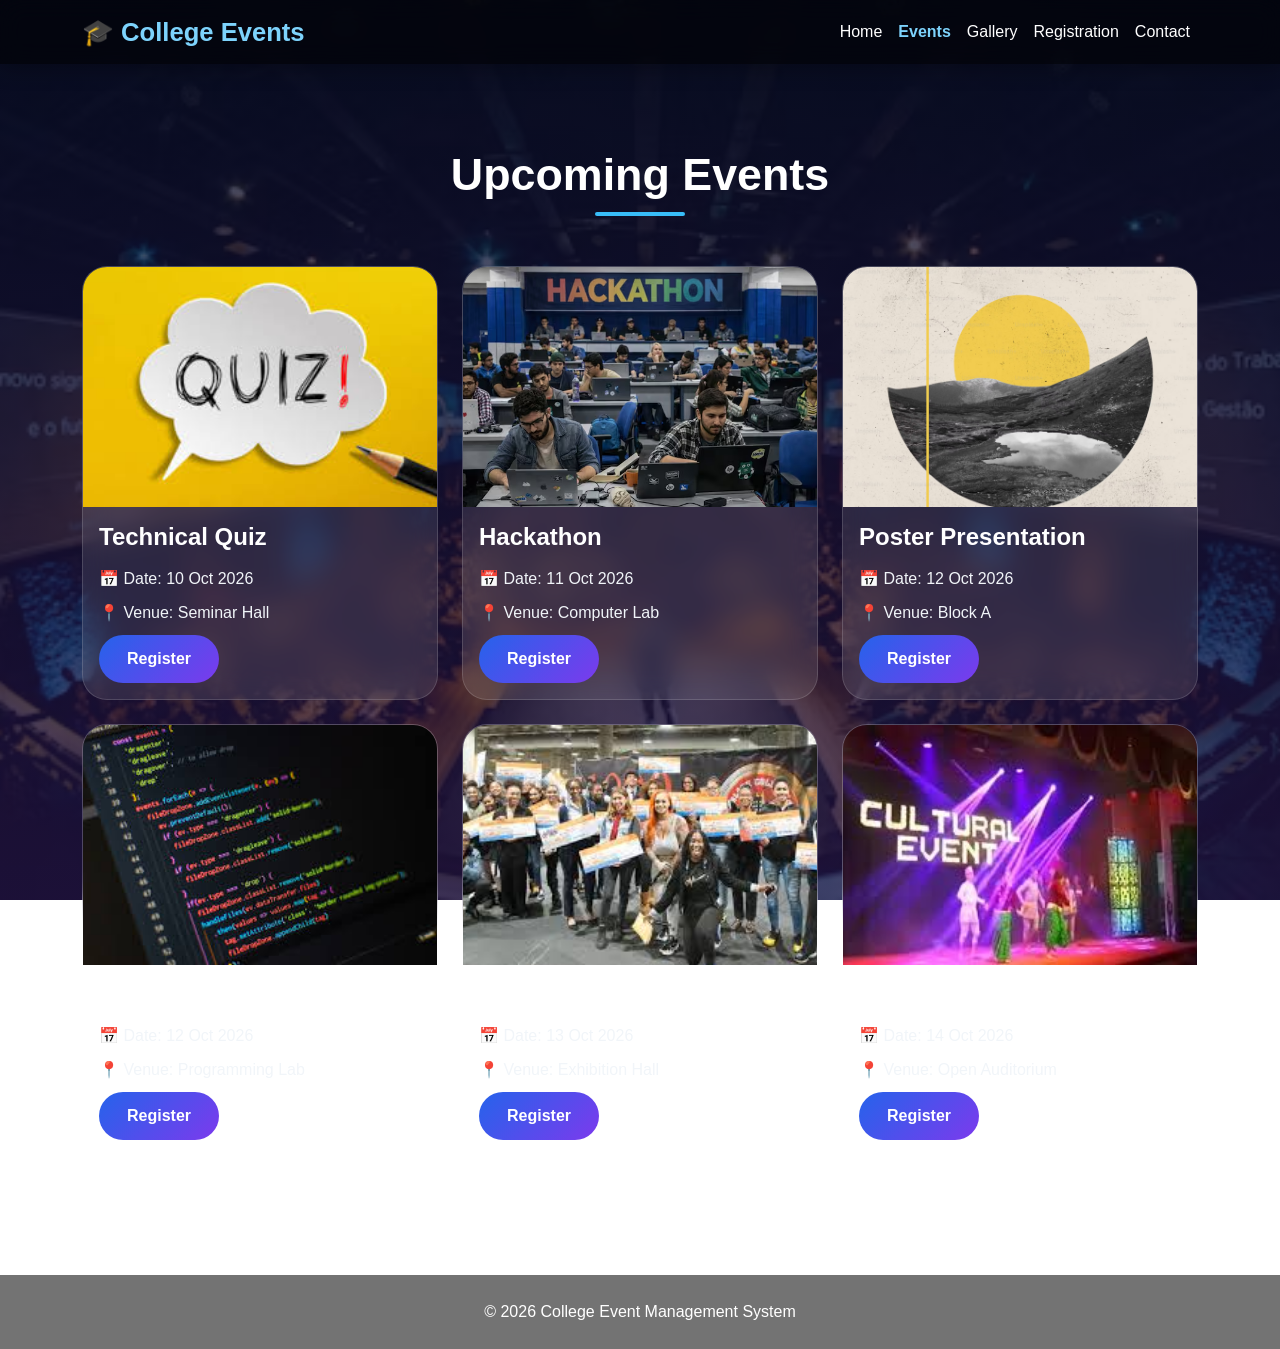
==== events.html @ 019e194a "events  page added" ====
<!DOCTYPE html>
<html lang="en">
<head>
<meta charset="UTF-8">
<meta name="viewport" content="width=device-width, initial-scale=1">

<title>Events | College Event Management</title>

<link href="https://cdn.jsdelivr.net/npm/bootstrap@5.3.3/dist/css/bootstrap.min.css" rel="stylesheet">
<link rel="stylesheet" href="css/style.css">

</head>
<body>

<!-- Navbar -->

<nav class="navbar navbar-expand-lg navbar-dark fixed-top">

<div class="container">

<a class="navbar-brand" href="index.html">
🎓 College Events
</a>

<button class="navbar-toggler"
type="button"
data-bs-toggle="collapse"
data-bs-target="#navbarNav">

<span class="navbar-toggler-icon"></span>

</button>

<div class="collapse navbar-collapse" id="navbarNav">

<ul class="navbar-nav ms-auto">

<li class="nav-item">
<a class="nav-link" href="index.html">Home</a>
</li>

<li class="nav-item">
<a class="nav-link active" href="events.html">Events</a>
</li>

<li class="nav-item">
<a class="nav-link" href="gallery.html">Gallery</a>
</li>

<li class="nav-item">
<a class="nav-link" href="registration.html">Registration</a>
</li>

<li class="nav-item">
<a class="nav-link" href="contact.html">Contact</a>
</li>

</ul>

</div>

</div>

</nav>

<!-- Events Section -->

<section class="container py-5" style="margin-top:100px;">

<h1 class="section-title">
Upcoming Events
</h1>

<div class="row g-4">

<!-- Event 1 -->

<div class="col-lg-4 col-md-6">

<div class="card glass-card h-100">

<img src="images/quiz.jpg" class="card-img-top" alt="Technical Quiz">

<div class="card-body">

<h4 class="card-title">Technical Quiz</h4>

<p>📅 Date: 10 Oct 2026</p>

<p>📍 Venue: Seminar Hall</p>

<a href="registration.html"
class="btn btn-custom">
Register
</a>

</div>

</div>

</div>

<!-- Event 2 -->

<div class="col-lg-4 col-md-6">

<div class="card glass-card h-100">

<img src="images/hackathon.avif" class="card-img-top" alt="Hackathon">

<div class="card-body">

<h4 class="card-title">Hackathon</h4>

<p>📅 Date: 11 Oct 2026</p>

<p>📍 Venue: Computer Lab</p>

<a href="registration.html"
class="btn btn-custom">
Register
</a>

</div>

</div>

</div>

<!-- Event 3 -->

<div class="col-lg-4 col-md-6">

<div class="card glass-card h-100">

<img src="images/poster.avif" class="card-img-top" alt="Poster Presentation">

<div class="card-body">

<h4 class="card-title">Poster Presentation</h4>

<p>📅 Date: 12 Oct 2026</p>

<p>📍 Venue: Block A</p>

<a href="registration.html"
class="btn btn-custom">
Register
</a>

</div>

</div>

</div>

<!-- Event 4 -->

<div class="col-lg-4 col-md-6">

<div class="card glass-card h-100">

<img src="images/coding.jpg" class="card-img-top" alt="Coding Contest">

<div class="card-body">

<h4 class="card-title">Coding Contest</h4>

<p>📅 Date: 12 Oct 2026</p>

<p>📍 Venue: Programming Lab</p>

<a href="registration.html"
class="btn btn-custom">
Register
</a>

</div>

</div>

</div>

<!-- Event 5 -->

<div class="col-lg-4 col-md-6">

<div class="card glass-card h-100">

<img src="images/expo.jpg" class="card-img-top" alt="Project Expo">

<div class="card-body">

<h4 class="card-title">Project Expo</h4>

<p>📅 Date: 13 Oct 2026</p>

<p>📍 Venue: Exhibition Hall</p>

<a href="registration.html"
class="btn btn-custom">
Register
</a>

</div>

</div>

</div>

<!-- Event 6 -->

<div class="col-lg-4 col-md-6">

<div class="card glass-card h-100">

<img src="images/cultural.jpg" class="card-img-top" alt="Cultural Fest">

<div class="card-body">

<h4 class="card-title">Cultural Fest</h4>

<p>📅 Date: 14 Oct 2026</p>

<p>📍 Venue: Open Auditorium</p>

<a href="registration.html"
class="btn btn-custom">
Register
</a>

</div>

</div>

</div>

</div>

</section>

<!-- Footer -->

<footer>

<p>
© 2026 College Event Management System
</p>

</footer>

<script src="https://cdn.jsdelivr.net/npm/bootstrap@5.3.3/dist/js/bootstrap.bundle.min.js"></script>

</body>
</html>
---- css/style.css ----
*{
    margin:0;
    padding:0;
    box-sizing:border-box;
    font-family:'Segoe UI', Tahoma, Geneva, Verdana, sans-serif;
}

html{
    scroll-behavior:smooth;
}

body{
    background:
    linear-gradient(
        rgba(8,15,40,0.75),
        rgba(35,20,70,0.75)
    ),
    url('../images/bg.avif');
    background-size:cover;
    background-position:center;
    background-attachment:fixed;
    min-height:100vh;
    color:white;
}

.navbar{
    background:rgba(0,0,0,0.55)!important;
    backdrop-filter:blur(12px);
    box-shadow:0 4px 20px rgba(0,0,0,0.3);
}

.navbar-brand{
    font-size:1.6rem;
    font-weight:bold;
    color:#7dd3fc !important;
}

.nav-link{
    color:white !important;
    font-weight:500;
    transition:0.3s;
}

.nav-link:hover{
    color:#7dd3fc !important;
}

.nav-link.active{
    color:#7dd3fc !important;
    font-weight:bold;
}

.hero-section{
    padding-top:180px;
    padding-bottom:120px;
    text-align:center;
}

.hero-section h1{
    font-size:4rem;
    font-weight:800;
    color:#ffffff;
    text-shadow:0 0 20px rgba(125,211,252,0.5);
}

.hero-section p{
    font-size:1.3rem;
    color:#e5e7eb;
    max-width:700px;
    margin:auto;
    margin-top:15px;
}

.section-title{
    text-align:center;
    font-size:2.8rem;
    font-weight:bold;
    margin-bottom:50px;
}

.section-title::after{
    content:"";
    display:block;
    width:90px;
    height:4px;
    background:#38bdf8;
    margin:10px auto;
    border-radius:10px;
}

.glass-card{
    background:rgba(255,255,255,0.10);
    border:1px solid rgba(255,255,255,0.15);
    backdrop-filter:blur(15px);
    border-radius:25px;
    color:white;
    overflow:hidden;
    transition:0.4s;
}

.glass-card:hover{
    transform:translateY(-10px);
    box-shadow:0 15px 35px rgba(0,0,0,0.35);
}

.glass-card img{
    height:240px;
    object-fit:cover;
    transition:0.5s;
}

.glass-card:hover img{
    transform:scale(1.08);
}

.card-title{
    font-weight:700;
    margin-bottom:15px;
}

.card-body p{
    margin-bottom:10px;
    color:#f1f5f9;
}

.btn-custom{
    background:linear-gradient(
        135deg,
        #2563eb,
        #7c3aed
    );
    border:none;
    color:white;
    padding:12px 28px;
    border-radius:40px;
    font-weight:bold;
    transition:0.3s;
    min-width:120px;
}

.btn-custom:hover{
    color:white;
    transform:translateY(-3px);
    box-shadow:0 0 20px rgba(124,58,237,0.5);
}

.carousel{
    border-radius:20px;
    overflow:hidden;
}

.carousel-img{
    height:550px;
    object-fit:cover;
}

.carousel-caption{
    background:rgba(0,0,0,0.5);
    border-radius:15px;
    padding:15px;
}

form{
    background:rgba(255,255,255,0.08);
    padding:30px;
    border-radius:20px;
    backdrop-filter:blur(10px);
}

.form-control,
.form-select{
    background:rgba(255,255,255,0.12);
    border:none;
    color:white;
    border-radius:12px;
    padding:12px;
}

.form-control::placeholder{
    color:#d1d5db;
}

.form-control:focus,
.form-select:focus{
    background:rgba(255,255,255,0.18);
    color:white;
    box-shadow:0 0 10px #38bdf8;
}

.table{
    background:white;
    border-radius:15px;
    overflow:hidden;
}

.table thead{
    background:#2563eb;
    color:white;
}

.gallery-img{
    height:280px;
    object-fit:cover;
    transition:0.4s;
}

.gallery-img:hover{
    transform:scale(1.05);
}

.accordion-item{
    border:none;
    border-radius:12px;
    overflow:hidden;
    margin-bottom:10px;
}

.accordion-button{
    font-weight:600;
}

.alert{
    border-radius:15px;
}

section{
    padding-top:20px;
    padding-bottom:20px;
}

footer{
    margin-top:70px;
    padding:25px;
    text-align:center;
    background:rgba(0,0,0,0.55);
    backdrop-filter:blur(10px);
}

footer p{
    margin-bottom:0;
}

.social-links a{
    text-decoration:none;
    color:white;
    margin-right:15px;
    font-size:18px;
    transition:0.3s;
}

.social-links a:hover{
    color:#38bdf8;
}

@media(max-width:768px){

    .hero-section{
        padding-top:130px;
    }

    .hero-section h1{
        font-size:2.5rem;
    }

    .hero-section p{
        font-size:1rem;
    }

    .carousel-img{
        height:250px;
    }

    .section-title{
        font-size:2rem;
    }
}
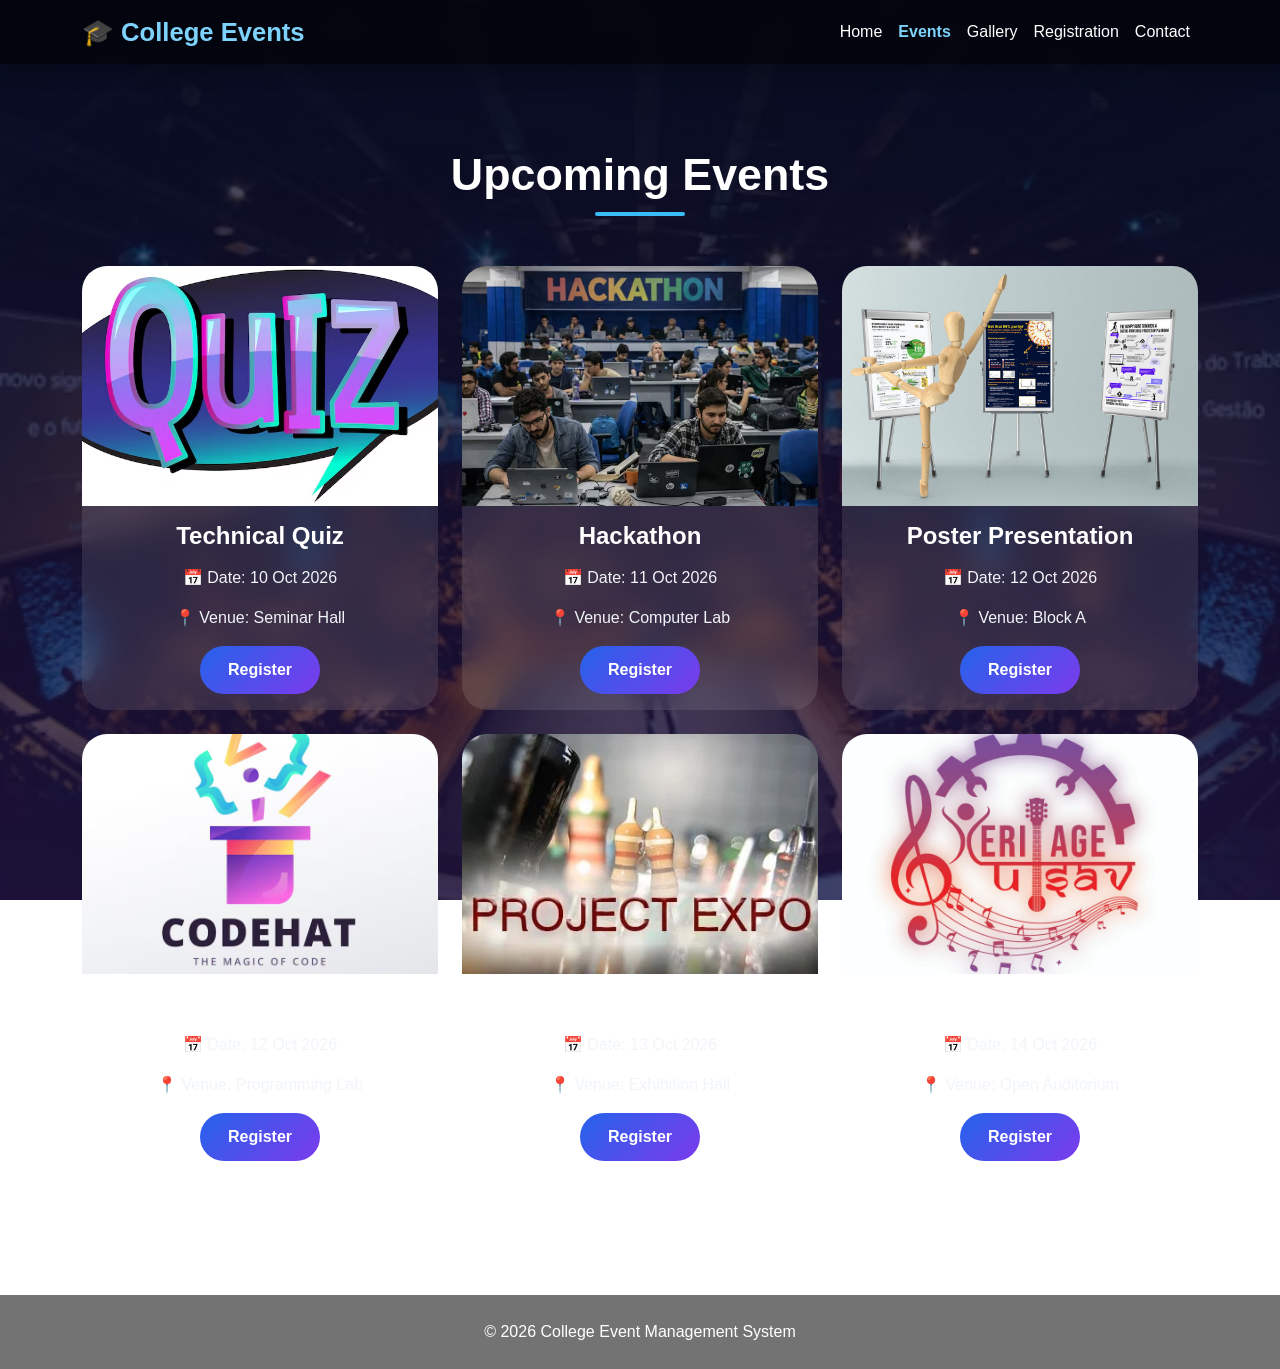
==== commit ffd4a333: "final update" ====
--- a/events.html
+++ b/events.html
@@ -79,7 +79,7 @@
 
 <div class="card glass-card h-100">
 
-<img src="images/quiz.jpg" class="card-img-top" alt="Technical Quiz">
+<img src="images/quiz.avif" class="card-img-top" alt="Technical Quiz">
 
 <div class="card-body">
 
@@ -133,7 +133,7 @@
 
 <div class="card glass-card h-100">
 
-<img src="images/poster.avif" class="card-img-top" alt="Poster Presentation">
+<img src="images/poster.jpg" class="card-img-top" alt="Poster Presentation">
 
 <div class="card-body">
 
@@ -160,7 +160,7 @@
 
 <div class="card glass-card h-100">
 
-<img src="images/coding.jpg" class="card-img-top" alt="Coding Contest">
+<img src="images/coding.avif" class="card-img-top" alt="Coding Contest">
 
 <div class="card-body">
 
@@ -187,7 +187,7 @@
 
 <div class="card glass-card h-100">
 
-<img src="images/expo.jpg" class="card-img-top" alt="Project Expo">
+<img src="images/expo.webp" class="card-img-top" alt="Project Expo">
 
 <div class="card-body">
 
@@ -214,7 +214,7 @@
 
 <div class="card glass-card h-100">
 
-<img src="images/cultural.jpg" class="card-img-top" alt="Cultural Fest">
+<img src="images/cultural.png" class="card-img-top" alt="Cultural Fest">
 
 <div class="card-body">
 
--- a/css/style.css
+++ b/css/style.css
@@ -59,7 +59,7 @@
 .hero-section h1{
     font-size:4rem;
     font-weight:800;
-    color:#ffffff;
+    color:white;
     text-shadow:0 0 20px rgba(125,211,252,0.5);
 }
 
@@ -96,6 +96,7 @@
     color:white;
     overflow:hidden;
     transition:0.4s;
+    position:relative;
 }
 
 .glass-card:hover{
@@ -103,7 +104,29 @@
     box-shadow:0 15px 35px rgba(0,0,0,0.35);
 }
 
+.glass-card::before{
+    content:"";
+    position:absolute;
+    top:0;
+    left:-100%;
+    width:100%;
+    height:100%;
+    background:
+    linear-gradient(
+        90deg,
+        transparent,
+        rgba(255,255,255,0.15),
+        transparent
+    );
+    transition:0.8s;
+}
+
+.glass-card:hover::before{
+    left:100%;
+}
+
 .glass-card img{
+    width:100%;
     height:240px;
     object-fit:cover;
     transition:0.5s;
@@ -113,13 +136,20 @@
     transform:scale(1.08);
 }
 
+.card{
+    border:none;
+}
+
 .card-title{
     font-weight:700;
     margin-bottom:15px;
 }
 
+.card-body{
+    text-align:center;
+}
+
 .card-body p{
-    margin-bottom:10px;
     color:#f1f5f9;
 }
 
@@ -135,7 +165,6 @@
     border-radius:40px;
     font-weight:bold;
     transition:0.3s;
-    min-width:120px;
 }
 
 .btn-custom:hover{
@@ -147,6 +176,7 @@
 .carousel{
     border-radius:20px;
     overflow:hidden;
+    box-shadow:0 10px 25px rgba(0,0,0,0.35);
 }
 
 .carousel-img{
@@ -155,16 +185,29 @@
 }
 
 .carousel-caption{
-    background:rgba(0,0,0,0.5);
-    border-radius:15px;
+    background:rgba(0,0,0,0.45);
+    border-radius:15px;
+    padding:15px;
+}
+
+.carousel-control-prev-icon,
+.carousel-control-next-icon{
+    background-color:rgba(0,0,0,0.4);
+    border-radius:50%;
     padding:15px;
 }
 
 form{
     background:rgba(255,255,255,0.08);
-    padding:30px;
-    border-radius:20px;
-    backdrop-filter:blur(10px);
+    padding:35px;
+    border-radius:25px;
+    backdrop-filter:blur(12px);
+    border:1px solid rgba(255,255,255,0.12);
+}
+
+.form-label{
+    color:white;
+    font-weight:600;
 }
 
 .form-control,
@@ -176,15 +219,26 @@
     padding:12px;
 }
 
-.form-control::placeholder{
+.form-control::placeholder,
+textarea::placeholder{
     color:#d1d5db;
 }
 
 .form-control:focus,
-.form-select:focus{
+.form-select:focus,
+textarea:focus{
     background:rgba(255,255,255,0.18);
     color:white;
     box-shadow:0 0 10px #38bdf8;
+}
+
+.form-select option{
+    color:black;
+}
+
+.alert{
+    border-radius:15px;
+    font-weight:600;
 }
 
 .table{
@@ -198,10 +252,21 @@
     color:white;
 }
 
+.table td,
+.table th{
+    vertical-align:middle;
+}
+
+.table-responsive{
+    border-radius:15px;
+    overflow:hidden;
+}
+
 .gallery-img{
-    height:280px;
+    width:100%;
+    height:250px;
     object-fit:cover;
-    transition:0.4s;
+    transition:0.5s;
 }
 
 .gallery-img:hover{
@@ -210,7 +275,7 @@
 
 .accordion-item{
     border:none;
-    border-radius:12px;
+    border-radius:15px;
     overflow:hidden;
     margin-bottom:10px;
 }
@@ -219,8 +284,26 @@
     font-weight:600;
 }
 
-.alert{
-    border-radius:15px;
+.accordion-button:not(.collapsed){
+    background:#2563eb;
+    color:white;
+}
+
+.modal-content{
+    border-radius:20px;
+}
+
+.container{
+    position:relative;
+    z-index:1;
+}
+
+h1,h2,h3,h4,h5{
+    font-weight:700;
+}
+
+hr{
+    border-color:rgba(255,255,255,0.3);
 }
 
 section{
@@ -240,16 +323,27 @@
     margin-bottom:0;
 }
 
-.social-links a{
-    text-decoration:none;
-    color:white;
-    margin-right:15px;
-    font-size:18px;
+a{
     transition:0.3s;
 }
 
-.social-links a:hover{
-    color:#38bdf8;
+a:hover{
+    opacity:0.9;
+}
+
+#successMsg{
+    animation:fadeIn 0.6s ease;
+}
+
+@keyframes fadeIn{
+    from{
+        opacity:0;
+        transform:translateY(15px);
+    }
+    to{
+        opacity:1;
+        transform:translateY(0);
+    }
 }
 
 @media(max-width:768px){
@@ -273,4 +367,12 @@
     .section-title{
         font-size:2rem;
     }
+
+    form{
+        padding:25px;
+    }
+
+    .gallery-img{
+        height:220px;
+    }
 }
